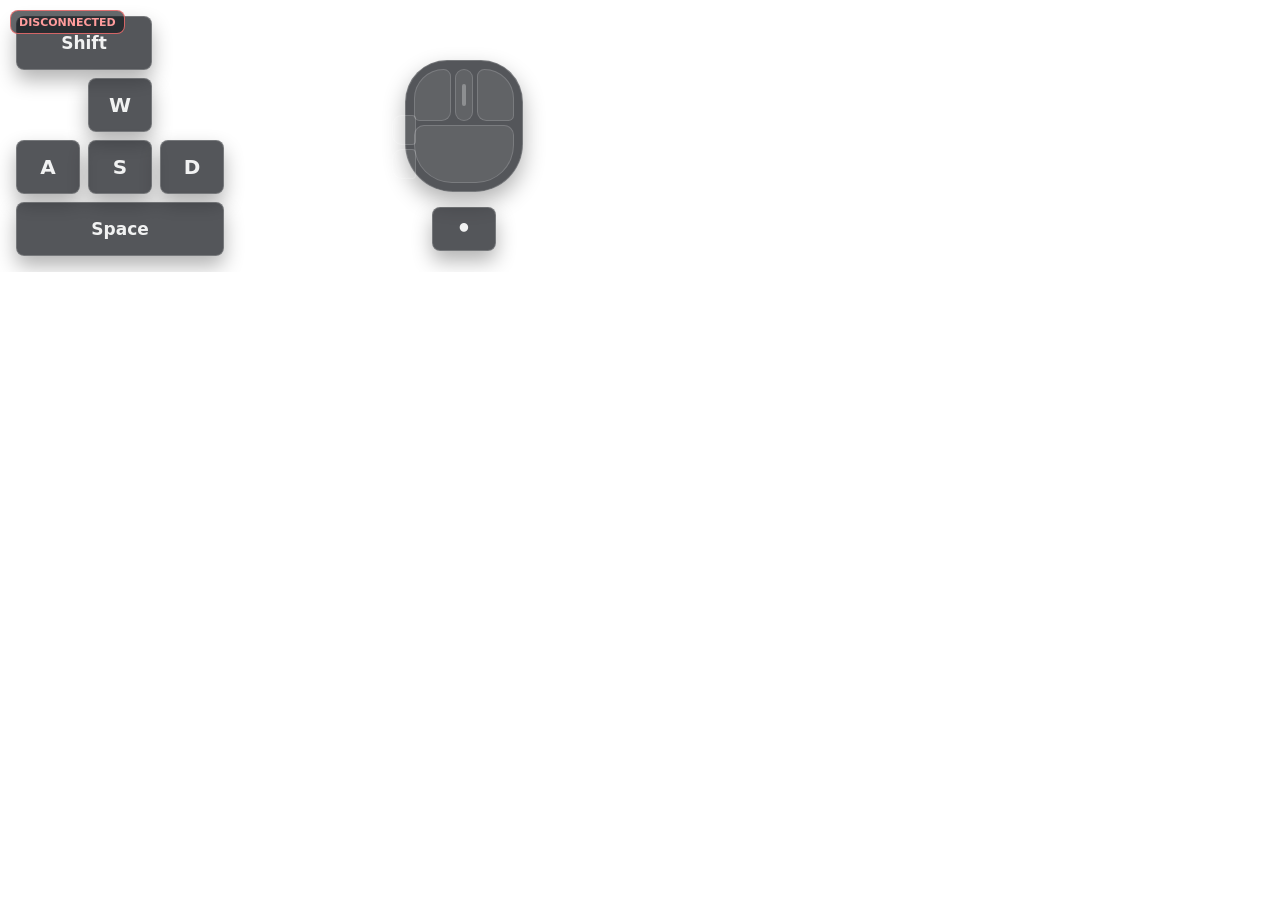
==== frontend/public/index.html @ 43249eda "feat: 完善键鼠输入链路、管理 API、预设导入和前端页面" ====
<!doctype html>
<html lang="zh-CN">

<head>
  <meta charset="utf-8" />
  <meta name="viewport" content="width=device-width, initial-scale=1" />
  <title>WebKeyLayer Stream</title>
  <link rel="stylesheet" href="./css/stream.css" />
</head>

<body>
  <main class="stream-root" aria-label="WebKeyLayer stream overlay">
    <section class="keyboard" aria-label="Keyboard state">
      <div class="key key-wide" data-keycodes="16,160,161">Shift</div>
      <div class="wasd">
        <div class="key" data-keycodes="87">W</div>
        <div class="key" data-keycodes="65">A</div>
        <div class="key" data-keycodes="83">S</div>
        <div class="key" data-keycodes="68">D</div>
      </div>
      <div class="key key-space" data-keycodes="32">Space</div>
    </section>

    <section class="mouse" aria-label="Mouse state">
      <div class="mouse-body">
        <div class="mouse-side mouse-side-back" data-mouse-button="4"></div>
        <div class="mouse-side mouse-side-forward" data-mouse-button="5"></div>
        <div class="mouse-button mouse-left" data-mouse-button="1"></div>
        <div class="mouse-button mouse-middle mouse-wheel" data-mouse-button="3" data-wheel></div>
        <div class="mouse-button mouse-right" data-mouse-button="2"></div>
        <div class="mouse-palm"></div>
      </div>
      <div class="mouse-meta">
        <div class="direction" data-direction>•</div>
      </div>
    </section>

    <div class="status" data-status="connecting">CONNECTING</div>
  </main>

  <script src="./js/stream-client.js" defer></script>
</body>

</html>
---- frontend/public/css/stream.css ----
:root {
  --key-bg: rgba(18, 22, 27, 0.72);
  --key-border: rgba(255, 255, 255, 0.2);
  --key-text: rgba(255, 255, 255, 0.92);
  --accent-key: #54d6a8;
  --accent-mouse: #f0c66a;
  --accent-wheel: #7ec8ff;
  --shadow: rgba(0, 0, 0, 0.3);
}

* {
  box-sizing: border-box;
}

html,
body {
  width: 100%;
  min-height: 100%;
  margin: 0;
  overflow: hidden;
  background: transparent;
  color: var(--key-text);
  font-family:
    Inter,
    "Segoe UI",
    system-ui,
    -apple-system,
    sans-serif;
  letter-spacing: 0;
}

.stream-root {
  width: min(560px, calc(100vw - 24px));
  min-height: 210px;
  display: grid;
  grid-template-columns: minmax(220px, 1fr) 160px;
  gap: 18px;
  align-items: end;
  padding: 16px;
}

.keyboard {
  display: grid;
  grid-template-columns: repeat(3, 64px);
  grid-auto-rows: 54px;
  gap: 8px;
  align-items: center;
}

.wasd {
  grid-column: 1 / span 3;
  grid-row: span 2;
  display: grid;
  grid-template-columns: repeat(3, 64px);
  grid-template-rows: repeat(2, 54px);
  gap: 8px;
}

.wasd [data-keycodes="87"] {
  grid-column: 2;
}

.wasd [data-keycodes="65"] {
  grid-column: 1;
  grid-row: 2;
}

.wasd [data-keycodes="83"] {
  grid-column: 2;
  grid-row: 2;
}

.wasd [data-keycodes="68"] {
  grid-column: 3;
  grid-row: 2;
}

.key {
  width: 64px;
  height: 54px;
  display: grid;
  place-items: center;
  border: 1px solid var(--key-border);
  border-radius: 8px;
  background: var(--key-bg);
  box-shadow: 0 10px 20px var(--shadow);
  color: var(--key-text);
  font-size: 20px;
  font-weight: 750;
  line-height: 1;
  transition:
    background-color 80ms ease,
    border-color 80ms ease,
    color 80ms ease,
    transform 80ms ease;
}

.key-wide {
  grid-column: 1 / span 2;
  width: 136px;
  font-size: 17px;
}

.key-space {
  grid-column: 1 / span 3;
  width: 208px;
  font-size: 17px;
}

.key.is-active {
  border-color: rgba(84, 214, 168, 0.95);
  background: rgba(84, 214, 168, 0.9);
  color: #08110e;
  transform: translateY(2px) scale(0.98);
}

.mouse {
  display: grid;
  grid-template-rows: 132px 54px;
  gap: 10px;
  justify-items: center;
  align-items: center;
}

.mouse-body {
  width: 118px;
  height: 132px;
  position: relative;
  display: grid;
  grid-template-columns: 1fr 18px 1fr;
  grid-template-rows: 52px 1fr;
  gap: 4px;
  padding: 8px;
  border: 1px solid var(--key-border);
  border-radius: 42px 42px 48px 48px;
  background: rgba(18, 22, 27, 0.72);
  box-shadow: 0 10px 22px var(--shadow);
}

.mouse-button,
.mouse-side,
.mouse-palm {
  border: 1px solid rgba(255, 255, 255, 0.16);
  background: rgba(255, 255, 255, 0.08);
  transition:
    background-color 80ms ease,
    border-color 80ms ease,
    transform 80ms ease;
}

.mouse-left {
  border-radius: 32px 8px 10px 6px;
}

.mouse-middle {
  border-radius: 14px;
}

.mouse-wheel {
  position: relative;
  overflow: hidden;
}

.mouse-wheel::after {
  content: "";
  position: absolute;
  left: 50%;
  top: 50%;
  width: 4px;
  height: 22px;
  border-radius: 999px;
  background: rgba(255, 255, 255, 0.28);
  transform: translate(-50%, -50%);
}

.mouse-right {
  border-radius: 8px 32px 6px 10px;
}

.mouse-side {
  position: absolute;
  left: -14px;
  width: 24px;
  height: 30px;
  border-radius: 10px 4px 4px 10px;
}

.mouse-side-back {
  top: 88px;
}

.mouse-side-forward {
  top: 54px;
}

.mouse-palm {
  grid-column: 1 / span 3;
  border-radius: 10px 10px 38px 38px;
}

.mouse-button.is-active,
.mouse-side.is-active {
  border-color: rgba(240, 198, 106, 0.95);
  background: rgba(240, 198, 106, 0.9);
  transform: translateY(2px);
}

.mouse-wheel.is-wheel-up,
.mouse-wheel.is-wheel-down {
  border-color: rgba(126, 200, 255, 0.95);
  background: rgba(126, 200, 255, 0.32);
}

.mouse-wheel.is-wheel-up::after {
  background: var(--accent-wheel);
  transform: translate(-50%, -70%);
}

.mouse-wheel.is-wheel-down::after {
  background: var(--accent-wheel);
  transform: translate(-50%, -30%);
}

.mouse-meta {
  width: 64px;
  display: grid;
  grid-template-columns: 64px;
}

.direction {
  height: 44px;
  display: grid;
  place-items: center;
  border: 1px solid var(--key-border);
  border-radius: 8px;
  background: var(--key-bg);
  box-shadow: 0 10px 20px var(--shadow);
  font-size: 24px;
  font-weight: 800;
}

.direction.is-active {
  border-color: rgba(240, 198, 106, 0.95);
  color: var(--accent-mouse);
}

.status {
  position: fixed;
  top: 10px;
  left: 10px;
  min-width: 78px;
  height: 24px;
  display: grid;
  place-items: center;
  padding: 0 8px;
  border: 1px solid rgba(255, 255, 255, 0.16);
  border-radius: 8px;
  background: rgba(18, 22, 27, 0.64);
  color: rgba(255, 255, 255, 0.82);
  font-size: 11px;
  font-weight: 800;
}

.status[data-status="connected"] {
  border-color: rgba(84, 214, 168, 0.8);
  color: var(--accent-key);
}

.status[data-status="disconnected"],
.status[data-status="error"] {
  border-color: rgba(255, 116, 116, 0.8);
  color: #ff9c9c;
}

@media (max-width: 520px) {
  .stream-root {
    width: 100vw;
    grid-template-columns: 1fr;
    justify-items: center;
    gap: 12px;
  }

  .mouse {
    grid-template-rows: 118px 48px;
  }

  .mouse-body {
    width: 106px;
    height: 118px;
  }
}
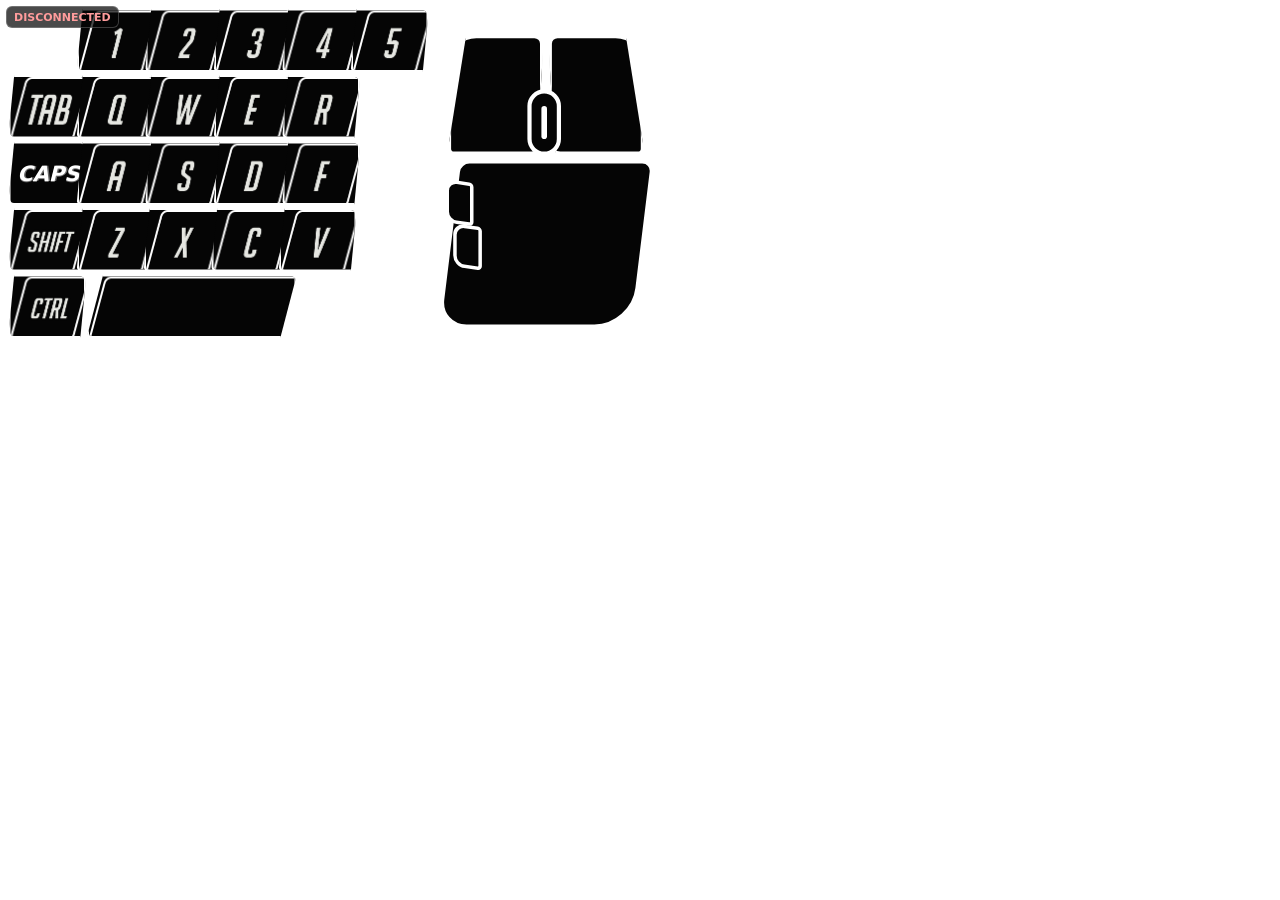
==== commit cae59d71: "style(frontend): 优化前端样式和交互逻辑 - 重构 stream.css 样式结构 - 更新 index.html 页面布局 - 优化 stream-client.js 客户端逻辑" ====
--- a/frontend/public/index.html
+++ b/frontend/public/index.html
@@ -5,35 +5,103 @@
   <meta charset="utf-8" />
   <meta name="viewport" content="width=device-width, initial-scale=1" />
   <title>WebKeyLayer Stream</title>
+  <link rel="preload" href="./assets/input-overlay/wasd-extended-numeric.png" as="image" />
+  <link rel="preload" href="./assets/input-overlay/mouse.png" as="image" />
   <link rel="stylesheet" href="./css/stream.css" />
 </head>
 
 <body>
   <main class="stream-root" aria-label="WebKeyLayer stream overlay">
-    <section class="keyboard" aria-label="Keyboard state">
-      <div class="key key-wide" data-keycodes="16,160,161">Shift</div>
-      <div class="wasd">
-        <div class="key" data-keycodes="87">W</div>
-        <div class="key" data-keycodes="65">A</div>
-        <div class="key" data-keycodes="83">S</div>
-        <div class="key" data-keycodes="68">D</div>
-      </div>
-      <div class="key key-space" data-keycodes="32">Space</div>
-    </section>
+    <div class="overlay-composition">
+      <section class="keyboard" aria-label="Keyboard state">
+        <div class="preset-key" data-keycodes="49,97" aria-label="1"
+          style="--x: 137px; --y: 0px; --w: 157px; --h: 129px; --sx: 161px; --sy: 525px; --asx: 161px; --asy: 660px">
+        </div>
+        <div class="preset-key" data-keycodes="50,98" aria-label="2"
+          style="--x: 274px; --y: 0px; --w: 157px; --h: 129px; --sx: 321px; --sy: 525px; --asx: 321px; --asy: 660px">
+        </div>
+        <div class="preset-key" data-keycodes="51,99" aria-label="3"
+          style="--x: 411px; --y: 0px; --w: 157px; --h: 129px; --sx: 481px; --sy: 525px; --asx: 481px; --asy: 660px">
+        </div>
+        <div class="preset-key" data-keycodes="52,100" aria-label="4"
+          style="--x: 548px; --y: 0px; --w: 157px; --h: 129px; --sx: 641px; --sy: 525px; --asx: 641px; --asy: 660px">
+        </div>
+        <div class="preset-key" data-keycodes="53,101" aria-label="5"
+          style="--x: 685px; --y: 0px; --w: 157px; --h: 129px; --sx: 801px; --sy: 525px; --asx: 801px; --asy: 660px">
+        </div>
 
-    <section class="mouse" aria-label="Mouse state">
-      <div class="mouse-body">
-        <div class="mouse-side mouse-side-back" data-mouse-button="4"></div>
-        <div class="mouse-side mouse-side-forward" data-mouse-button="5"></div>
-        <div class="mouse-button mouse-left" data-mouse-button="1"></div>
-        <div class="mouse-button mouse-middle mouse-wheel" data-mouse-button="3" data-wheel></div>
-        <div class="mouse-button mouse-right" data-mouse-button="2"></div>
-        <div class="mouse-palm"></div>
-      </div>
-      <div class="mouse-meta">
-        <div class="direction" data-direction>•</div>
-      </div>
-    </section>
+        <div class="preset-key" data-row="1" data-keycodes="9" aria-label="Tab"
+          style="--x: 0px; --y: 133px; --w: 157px; --h: 129px; --sx: 1px; --sy: 263px; --asx: 1px; --asy: 398px">
+        </div>
+        <div class="preset-key" data-keycodes="81" aria-label="Q"
+          style="--x: 137px; --y: 133px; --w: 157px; --h: 129px; --sx: 1px; --sy: 1px; --asx: 1px; --asy: 132px">
+        </div>
+        <div class="preset-key" data-keycodes="87" aria-label="W"
+          style="--x: 274px; --y: 133px; --w: 157px; --h: 129px; --sx: 161px; --sy: 1px; --asx: 161px; --asy: 132px">
+        </div>
+        <div class="preset-key" data-keycodes="69" aria-label="E"
+          style="--x: 411px; --y: 133px; --w: 157px; --h: 129px; --sx: 321px; --sy: 1px; --asx: 321px; --asy: 132px">
+        </div>
+        <div class="preset-key" data-keycodes="82" aria-label="R"
+          style="--x: 548px; --y: 133px; --w: 157px; --h: 129px; --sx: 161px; --sy: 263px; --asx: 161px; --asy: 398px">
+        </div>
+
+        <div class="preset-key preset-key-text" data-row="2" data-keycodes="20" aria-label="CapsLock"
+          style="--x: 0px; --y: 266px; --w: 157px; --h: 129px">
+          <span>CAPS</span>
+        </div>
+        <div class="preset-key" data-keycodes="65" aria-label="A"
+          style="--x: 137px; --y: 266px; --w: 157px; --h: 129px; --sx: 641px; --sy: 1px; --asx: 641px; --asy: 132px">
+        </div>
+        <div class="preset-key" data-keycodes="83" aria-label="S"
+          style="--x: 274px; --y: 266px; --w: 157px; --h: 129px; --sx: 801px; --sy: 1px; --asx: 801px; --asy: 132px">
+        </div>
+        <div class="preset-key" data-keycodes="68" aria-label="D"
+          style="--x: 411px; --y: 266px; --w: 157px; --h: 129px; --sx: 961px; --sy: 1px; --asx: 961px; --asy: 132px">
+        </div>
+        <div class="preset-key" data-keycodes="70" aria-label="F"
+          style="--x: 548px; --y: 266px; --w: 157px; --h: 129px; --sx: 321px; --sy: 263px; --asx: 321px; --asy: 398px">
+        </div>
+
+        <div class="preset-key" data-row="3" data-keycodes="16,160,161" aria-label="Shift"
+          style="--x: 0px; --y: 399px; --w: 157px; --h: 129px; --sx: 481px; --sy: 1px; --asx: 481px; --asy: 132px">
+        </div>
+        <div class="preset-key" data-keycodes="90" aria-label="Z"
+          style="--x: 137px; --y: 399px; --w: 157px; --h: 129px; --sx: 481px; --sy: 263px; --asx: 481px; --asy: 398px">
+        </div>
+        <div class="preset-key" data-keycodes="88" aria-label="X"
+          style="--x: 271px; --y: 399px; --w: 157px; --h: 129px; --sx: 641px; --sy: 263px; --asx: 641px; --asy: 398px">
+        </div>
+        <div class="preset-key" data-keycodes="67" aria-label="C"
+          style="--x: 406px; --y: 399px; --w: 157px; --h: 129px; --sx: 801px; --sy: 263px; --asx: 801px; --asy: 398px">
+        </div>
+        <div class="preset-key" data-keycodes="86" aria-label="V"
+          style="--x: 541px; --y: 399px; --w: 157px; --h: 129px; --sx: 961px; --sy: 263px; --asx: 961px; --asy: 398px">
+        </div>
+
+        <div class="preset-key" data-row="4" data-keycodes="17,162,163" aria-label="Ctrl"
+          style="--x: 0px; --y: 532px; --w: 157px; --h: 129px; --sx: 1121px; --sy: 1px; --asx: 1121px; --asy: 132px">
+        </div>
+        <div class="preset-key preset-key-space" data-keycodes="32" aria-label="Space"
+          style="--x: 157px; --y: 532px; --w: 421px; --h: 129px; --sx: 1280px; --sy: 1px; --asx: 1280px; --asy: 132px">
+        </div>
+      </section>
+
+      <section class="mouse" aria-label="Mouse state">
+        <div class="mouse-body"></div>
+        <div class="mouse-button mouse-left" data-mouse-button="1"
+          style="--x: 2px; --y: 0px; --w: 139px; --h: 174px; --sx: 1px; --sy: 1px"></div>
+        <div class="mouse-button mouse-right" data-mouse-button="2"
+          style="--x: 146px; --y: 0px; --w: 139px; --h: 174px; --sx: 143px; --sy: 1px"></div>
+        <div class="mouse-wheel" data-mouse-button="3" data-wheel="idle"
+          style="--x: 117px; --y: 79px; --w: 48px; --h: 95px; --sx: 285px; --sy: 246px"></div>
+        <div class="mouse-side mouse-side-forward" data-mouse-button="5"
+          style="--x: 0px; --y: 210px; --w: 40px; --h: 62px; --sx: 285px; --sy: 1px"></div>
+        <div class="mouse-side mouse-side-back" data-mouse-button="4"
+          style="--x: 11px; --y: 273px; --w: 41px; --h: 62px; --sx: 284px; --sy: 1px"></div>
+        <div class="direction" data-direction="idle" aria-label="Mouse direction"></div>
+      </section>
+    </div>
 
     <div class="status" data-status="connecting">CONNECTING</div>
   </main>
--- a/frontend/public/css/stream.css
+++ b/frontend/public/css/stream.css
@@ -1,11 +1,12 @@
 :root {
-  --key-bg: rgba(18, 22, 27, 0.72);
-  --key-border: rgba(255, 255, 255, 0.2);
-  --key-text: rgba(255, 255, 255, 0.92);
-  --accent-key: #54d6a8;
-  --accent-mouse: #f0c66a;
-  --accent-wheel: #7ec8ff;
-  --shadow: rgba(0, 0, 0, 0.3);
+  --line: #fff;
+  --panel: #050505;
+  --active: #fff84a;
+  --status-bg: rgba(5, 5, 5, 0.72);
+  --status-text: rgba(255, 255, 255, 0.84);
+  --viewport-width: 660px;
+  --viewport-height: 360px;
+  --overlay-scale: 0.5;
 }
 
 * {
@@ -19,9 +20,8 @@
   margin: 0;
   overflow: hidden;
   background: transparent;
-  color: var(--key-text);
+  color: var(--line);
   font-family:
-    Inter,
     "Segoe UI",
     system-ui,
     -apple-system,
@@ -30,262 +30,336 @@
 }
 
 .stream-root {
-  width: min(560px, calc(100vw - 24px));
-  min-height: 210px;
-  display: grid;
-  grid-template-columns: minmax(220px, 1fr) 160px;
-  gap: 18px;
-  align-items: end;
-  padding: 16px;
+  position: relative;
+  width: var(--viewport-width);
+  height: var(--viewport-height);
+  overflow: visible;
+}
+
+.overlay-composition {
+  position: absolute;
+  top: 8px;
+  left: 8px;
+  width: 1304px;
+  height: 704px;
+  transform: scale(var(--overlay-scale));
+  transform-origin: top left;
 }
 
 .keyboard {
-  display: grid;
-  grid-template-columns: repeat(3, 64px);
-  grid-auto-rows: 54px;
-  gap: 8px;
-  align-items: center;
-}
-
-.wasd {
-  grid-column: 1 / span 3;
-  grid-row: span 2;
-  display: grid;
-  grid-template-columns: repeat(3, 64px);
-  grid-template-rows: repeat(2, 54px);
-  gap: 8px;
-}
-
-.wasd [data-keycodes="87"] {
-  grid-column: 2;
-}
-
-.wasd [data-keycodes="65"] {
-  grid-column: 1;
-  grid-row: 2;
-}
-
-.wasd [data-keycodes="83"] {
-  grid-column: 2;
-  grid-row: 2;
-}
-
-.wasd [data-keycodes="68"] {
-  grid-column: 3;
-  grid-row: 2;
-}
-
-.key {
-  width: 64px;
-  height: 54px;
+  --sprite: url("../assets/input-overlay/wasd-extended-numeric.png");
+  position: absolute;
+  top: 0;
+  left: 0;
+  width: 865px;
+  height: 666px;
+}
+
+.preset-key {
+  --press-y: 0px;
+  position: absolute;
+  left: var(--x);
+  top: var(--y);
+  width: var(--w);
+  height: var(--h);
+  overflow: hidden;
+  border: 5px solid var(--line);
+  border-radius: 12px;
+  background: var(--panel);
+  clip-path: polygon(8% 0, 100% 0, 92% 100%, 0 100%);
+  transform: translateY(var(--press-y));
+  transition:
+    transform 70ms ease,
+    filter 70ms ease;
+}
+
+.preset-key::before,
+.preset-key::after {
+  content: "";
+  position: absolute;
+  inset: 0;
+  background-image: var(--sprite);
+  background-repeat: no-repeat;
+  background-size: 1733px 785px;
+  pointer-events: none;
+}
+
+.preset-key::before {
+  background-position: calc(-1 * var(--sx)) calc(-1 * var(--sy));
+}
+
+.preset-key::after {
+  background-position: calc(-1 * var(--asx)) calc(-1 * var(--asy));
+  opacity: 0;
+  transition: opacity 70ms ease;
+}
+
+.preset-key.is-active {
+  --press-y: 6px;
+  filter: drop-shadow(0 0 8px rgba(255, 248, 74, 0.42));
+}
+
+.preset-key.is-active::after {
+  opacity: 1;
+}
+
+.preset-key-text {
   display: grid;
   place-items: center;
-  border: 1px solid var(--key-border);
-  border-radius: 8px;
-  background: var(--key-bg);
-  box-shadow: 0 10px 20px var(--shadow);
-  color: var(--key-text);
-  font-size: 20px;
-  font-weight: 750;
+  padding-left: 4px;
+  color: var(--line);
+  font-size: 42px;
+  font-style: italic;
+  font-weight: 900;
   line-height: 1;
+  text-shadow:
+    3px 0 0 #6d6d6d,
+    0 3px 0 #6d6d6d;
+}
+
+.preset-key-text::before,
+.preset-key-text::after {
+  display: none;
+}
+
+.preset-key-text.is-active {
+  background: var(--active);
+}
+
+.preset-key-space {
+  border-radius: 10px;
+}
+
+.mouse {
+  --sprite: url("../assets/input-overlay/mouse.png");
+  position: absolute;
+  top: 52px;
+  left: 875px;
+  width: 285px;
+  height: 421px;
+  transform: scale(1.4);
+  transform-origin: top left;
+}
+
+.mouse-body {
+  position: absolute;
+  left: 2px;
+  top: 179px;
+  width: 283px;
+  height: 242px;
+  border: 6px solid var(--line);
+  border-radius: 18px 18px 58px 42px;
+  background: var(--panel);
+  transform: skewX(-7deg);
+}
+
+.mouse-button,
+.mouse-wheel,
+.mouse-side {
+  position: absolute;
+  left: var(--x);
+  top: var(--y);
+  width: var(--w);
+  height: var(--h);
+  background: var(--panel);
   transition:
-    background-color 80ms ease,
-    border-color 80ms ease,
-    color 80ms ease,
-    transform 80ms ease;
-}
-
-.key-wide {
-  grid-column: 1 / span 2;
-  width: 136px;
-  font-size: 17px;
-}
-
-.key-space {
-  grid-column: 1 / span 3;
-  width: 208px;
-  font-size: 17px;
-}
-
-.key.is-active {
-  border-color: rgba(84, 214, 168, 0.95);
-  background: rgba(84, 214, 168, 0.9);
-  color: #08110e;
-  transform: translateY(2px) scale(0.98);
-}
-
-.mouse {
-  display: grid;
-  grid-template-rows: 132px 54px;
-  gap: 10px;
-  justify-items: center;
-  align-items: center;
-}
-
-.mouse-body {
-  width: 118px;
-  height: 132px;
-  position: relative;
-  display: grid;
-  grid-template-columns: 1fr 18px 1fr;
-  grid-template-rows: 52px 1fr;
-  gap: 4px;
-  padding: 8px;
-  border: 1px solid var(--key-border);
-  border-radius: 42px 42px 48px 48px;
-  background: rgba(18, 22, 27, 0.72);
-  box-shadow: 0 10px 22px var(--shadow);
-}
-
-.mouse-button,
-.mouse-side,
-.mouse-palm {
-  border: 1px solid rgba(255, 255, 255, 0.16);
-  background: rgba(255, 255, 255, 0.08);
+    filter 70ms ease,
+    transform 70ms ease;
+}
+
+.mouse-button {
+  border: 6px solid var(--line);
+}
+
+.mouse-left {
+  border-radius: 42px 14px 18px 10px;
+  clip-path: polygon(20% 0, 100% 0, 92% 100%, 0 100%);
+}
+
+.mouse-right {
+  border-radius: 14px 42px 10px 18px;
+  clip-path: polygon(0 0, 80% 0, 100% 100%, 8% 100%);
+}
+
+.mouse-wheel {
+  z-index: 4;
+  border: 6px solid var(--line);
+  border-radius: 999px;
+  background: var(--panel);
+}
+
+.mouse-wheel::before {
+  content: "";
+  position: absolute;
+  inset: 18px 14px;
+  border-radius: 999px;
+  background: var(--line);
+}
+
+.mouse-side {
+  z-index: 5;
+  border: 5px solid var(--line);
+  border-radius: 16px 6px 6px 16px;
+  background: var(--panel);
+  transform: skewY(8deg);
+}
+
+.mouse-button::after,
+.mouse-wheel::after,
+.mouse-side::after {
+  content: "";
+  position: absolute;
+  inset: 0;
+  background-image: var(--sprite);
+  background-repeat: no-repeat;
+  background-size: 715px 353px;
+  background-position: calc(-1 * var(--sx)) calc(-1 * var(--sy));
+  opacity: 0;
+  pointer-events: none;
   transition:
-    background-color 80ms ease,
-    border-color 80ms ease,
-    transform 80ms ease;
-}
-
-.mouse-left {
-  border-radius: 32px 8px 10px 6px;
-}
-
-.mouse-middle {
-  border-radius: 14px;
-}
-
-.mouse-wheel {
-  position: relative;
-  overflow: hidden;
-}
-
-.mouse-wheel::after {
-  content: "";
-  position: absolute;
-  left: 50%;
-  top: 50%;
-  width: 4px;
-  height: 22px;
-  border-radius: 999px;
-  background: rgba(255, 255, 255, 0.28);
-  transform: translate(-50%, -50%);
-}
-
-.mouse-right {
-  border-radius: 8px 32px 6px 10px;
-}
-
-.mouse-side {
-  position: absolute;
-  left: -14px;
-  width: 24px;
-  height: 30px;
-  border-radius: 10px 4px 4px 10px;
-}
-
-.mouse-side-back {
-  top: 88px;
-}
-
-.mouse-side-forward {
-  top: 54px;
-}
-
-.mouse-palm {
-  grid-column: 1 / span 3;
-  border-radius: 10px 10px 38px 38px;
+    opacity 70ms ease,
+    transform 70ms ease;
 }
 
 .mouse-button.is-active,
 .mouse-side.is-active {
-  border-color: rgba(240, 198, 106, 0.95);
-  background: rgba(240, 198, 106, 0.9);
-  transform: translateY(2px);
+  background: var(--active);
+  filter: drop-shadow(0 0 8px rgba(255, 248, 74, 0.42));
+  transform: translateY(5px);
+}
+
+.mouse-side.is-active {
+  transform: translateY(5px) skewY(8deg);
+}
+
+.mouse-button.is-active::after,
+.mouse-side.is-active::after {
+  opacity: 1;
 }
 
 .mouse-wheel.is-wheel-up,
 .mouse-wheel.is-wheel-down {
-  border-color: rgba(126, 200, 255, 0.95);
-  background: rgba(126, 200, 255, 0.32);
+  background: var(--active);
+  filter: drop-shadow(0 0 8px rgba(255, 248, 74, 0.42));
+}
+
+.mouse-wheel.is-wheel-up::after,
+.mouse-wheel.is-wheel-down::after {
+  opacity: 1;
 }
 
 .mouse-wheel.is-wheel-up::after {
-  background: var(--accent-wheel);
-  transform: translate(-50%, -70%);
+  transform: translateY(-10px);
 }
 
 .mouse-wheel.is-wheel-down::after {
-  background: var(--accent-wheel);
-  transform: translate(-50%, -30%);
-}
-
-.mouse-meta {
-  width: 64px;
-  display: grid;
-  grid-template-columns: 64px;
+  transform: translateY(10px);
 }
 
 .direction {
-  height: 44px;
+  --direction-rotation: 0deg;
+  position: absolute;
+  z-index: 6;
+  left: 94px;
+  top: 252px;
+  width: 100px;
+  height: 100px;
+  background-image: var(--sprite);
+  background-repeat: no-repeat;
+  background-size: 715px 353px;
+  background-position: -614px -1px;
+  opacity: 0;
+  transform: rotate(var(--direction-rotation));
+  transform-origin: center;
+  transition:
+    opacity 70ms ease,
+    transform 90ms ease;
+}
+
+.direction.is-active {
+  opacity: 1;
+}
+
+.direction[data-direction="up"] {
+  --direction-rotation: 0deg;
+}
+
+.direction[data-direction="up_right"] {
+  --direction-rotation: 45deg;
+}
+
+.direction[data-direction="right"] {
+  --direction-rotation: 90deg;
+}
+
+.direction[data-direction="down_right"] {
+  --direction-rotation: 135deg;
+}
+
+.direction[data-direction="down"] {
+  --direction-rotation: 180deg;
+}
+
+.direction[data-direction="down_left"] {
+  --direction-rotation: 225deg;
+}
+
+.direction[data-direction="left"] {
+  --direction-rotation: 270deg;
+}
+
+.direction[data-direction="up_left"] {
+  --direction-rotation: 315deg;
+}
+
+.status {
+  position: fixed;
+  top: 6px;
+  left: 6px;
+  min-width: 74px;
+  height: 22px;
   display: grid;
   place-items: center;
-  border: 1px solid var(--key-border);
-  border-radius: 8px;
-  background: var(--key-bg);
-  box-shadow: 0 10px 20px var(--shadow);
-  font-size: 24px;
-  font-weight: 800;
-}
-
-.direction.is-active {
-  border-color: rgba(240, 198, 106, 0.95);
-  color: var(--accent-mouse);
-}
-
-.status {
-  position: fixed;
-  top: 10px;
-  left: 10px;
-  min-width: 78px;
-  height: 24px;
-  display: grid;
-  place-items: center;
-  padding: 0 8px;
-  border: 1px solid rgba(255, 255, 255, 0.16);
-  border-radius: 8px;
-  background: rgba(18, 22, 27, 0.64);
-  color: rgba(255, 255, 255, 0.82);
+  padding: 0 7px;
+  border: 1px solid rgba(255, 255, 255, 0.22);
+  border-radius: 6px;
+  background: var(--status-bg);
+  color: var(--status-text);
   font-size: 11px;
   font-weight: 800;
 }
 
 .status[data-status="connected"] {
-  border-color: rgba(84, 214, 168, 0.8);
-  color: var(--accent-key);
+  opacity: 0;
 }
 
 .status[data-status="disconnected"],
 .status[data-status="error"] {
-  border-color: rgba(255, 116, 116, 0.8);
   color: #ff9c9c;
 }
 
-@media (max-width: 520px) {
+@media (max-width: 620px) {
+  :root {
+    --viewport-width: 528px;
+    --viewport-height: 288px;
+    --overlay-scale: 0.4;
+  }
+
   .stream-root {
-    width: 100vw;
-    grid-template-columns: 1fr;
-    justify-items: center;
-    gap: 12px;
+    width: var(--viewport-width);
+    height: var(--viewport-height);
   }
-
-  .mouse {
-    grid-template-rows: 118px 48px;
+}
+
+@media (max-width: 500px) {
+  :root {
+    --viewport-width: 396px;
+    --viewport-height: 216px;
+    --overlay-scale: 0.3;
   }
 
-  .mouse-body {
-    width: 106px;
-    height: 118px;
+  .stream-root {
+    width: var(--viewport-width);
+    height: var(--viewport-height);
   }
 }
